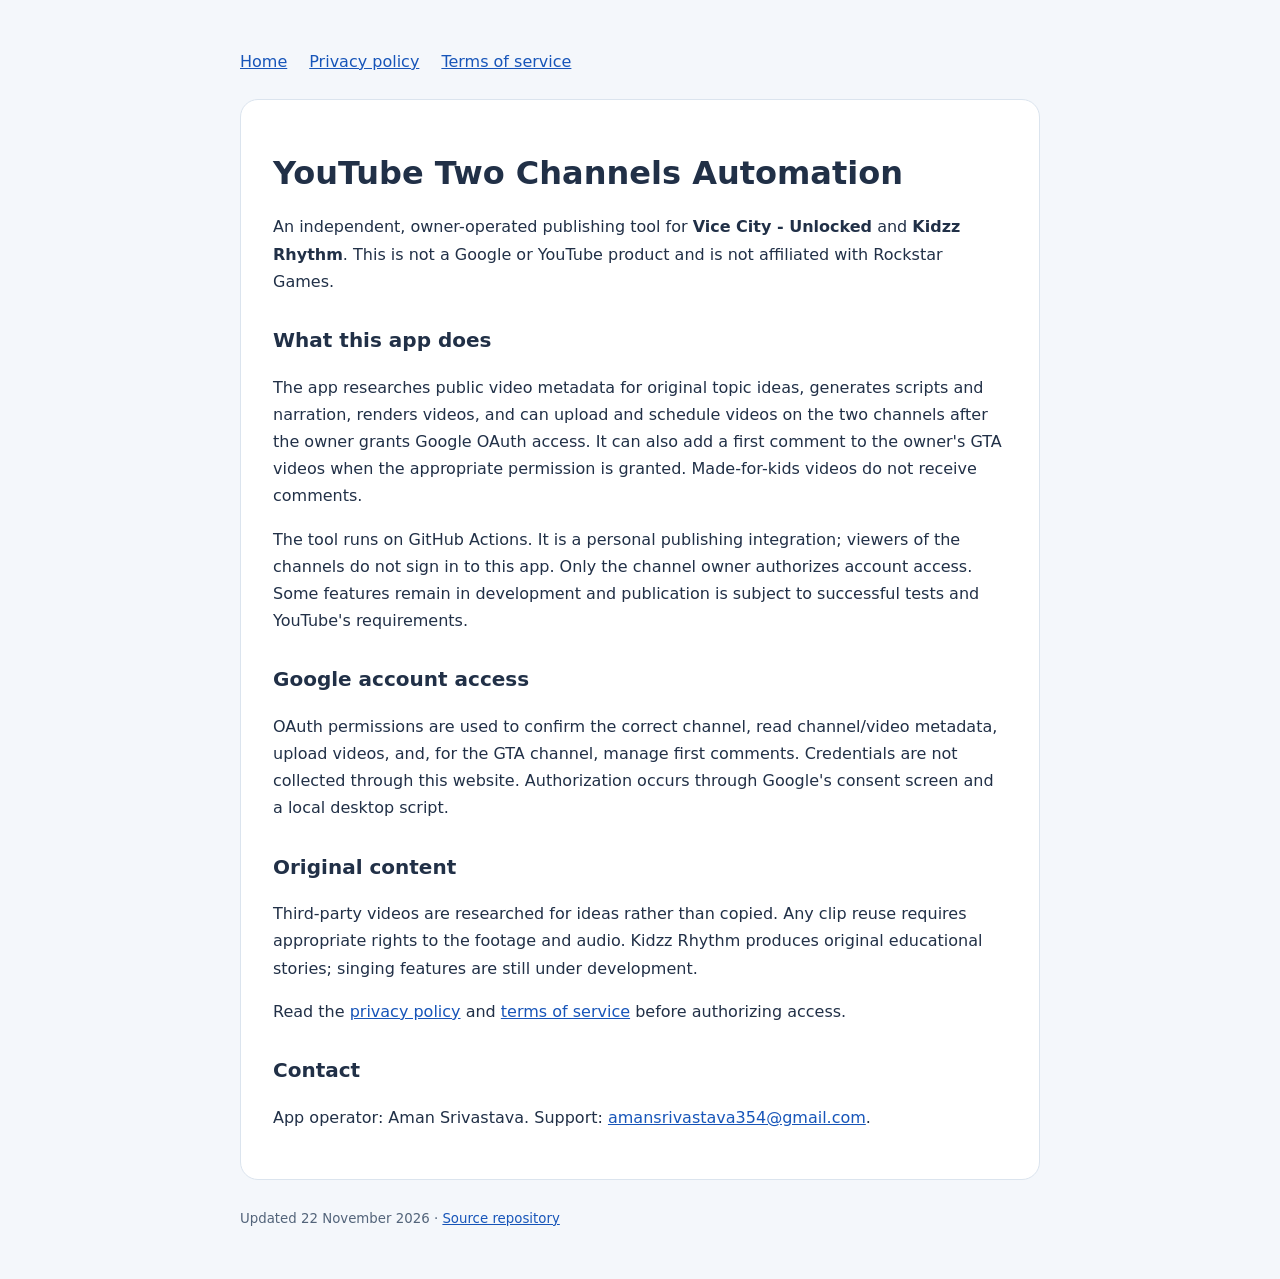
==== docs/index.html @ 5db477f4 "Add truthful app information, privacy and terms pages for OAuth setup" ====
<!doctype html><html lang="en"><head><meta charset="utf-8"><meta name="viewport" content="width=device-width, initial-scale=1"><title>YouTube Two Channels Automation</title><link rel="stylesheet" href="style.css"></head><body><nav><a href="./">Home</a><a href="privacy.html">Privacy policy</a><a href="terms.html">Terms of service</a></nav><main><h1>YouTube Two Channels Automation</h1><p>An independent, owner-operated publishing tool for <strong>Vice City - Unlocked</strong> and <strong>Kidzz Rhythm</strong>. This is not a Google or YouTube product and is not affiliated with Rockstar Games.</p><h2>What this app does</h2><p>The app researches public video metadata for original topic ideas, generates scripts and narration, renders videos, and can upload and schedule videos on the two channels after the owner grants Google OAuth access. It can also add a first comment to the owner's GTA videos when the appropriate permission is granted. Made-for-kids videos do not receive comments.</p><p>The tool runs on GitHub Actions. It is a personal publishing integration; viewers of the channels do not sign in to this app. Only the channel owner authorizes account access. Some features remain in development and publication is subject to successful tests and YouTube's requirements.</p><h2>Google account access</h2><p>OAuth permissions are used to confirm the correct channel, read channel/video metadata, upload videos, and, for the GTA channel, manage first comments. Credentials are not collected through this website. Authorization occurs through Google's consent screen and a local desktop script.</p><h2>Original content</h2><p>Third-party videos are researched for ideas rather than copied. Any clip reuse requires appropriate rights to the footage and audio. Kidzz Rhythm produces original educational stories; singing features are still under development.</p><p>Read the <a href="privacy.html">privacy policy</a> and <a href="terms.html">terms of service</a> before authorizing access.</p><h2>Contact</h2><p>App operator: Aman Srivastava. Support: <a href="mailto:amansrivastava354@gmail.com">amansrivastava354@gmail.com</a>.</p></main><footer><small>Updated 22 November 2026 · <a href="https://github.com/imamnsri/yt-two-channels">Source repository</a></small></footer></body></html>
---- docs/style.css ----
:root{color-scheme:light;font-family:system-ui,-apple-system,sans-serif;color:#213047;background:#f4f7fb}body{max-width:800px;margin:48px auto;padding:0 24px;line-height:1.7}main{background:white;border:1px solid #dbe4ee;border-radius:18px;padding:32px}h1{line-height:1.2;font-size:2rem}h2{font-size:1.25rem;margin-top:28px}a{color:#1755b9}nav{display:flex;gap:22px;flex-wrap:wrap;margin-bottom:24px}small{color:#53647a}footer{margin-top:24px}li{margin:10px 0}
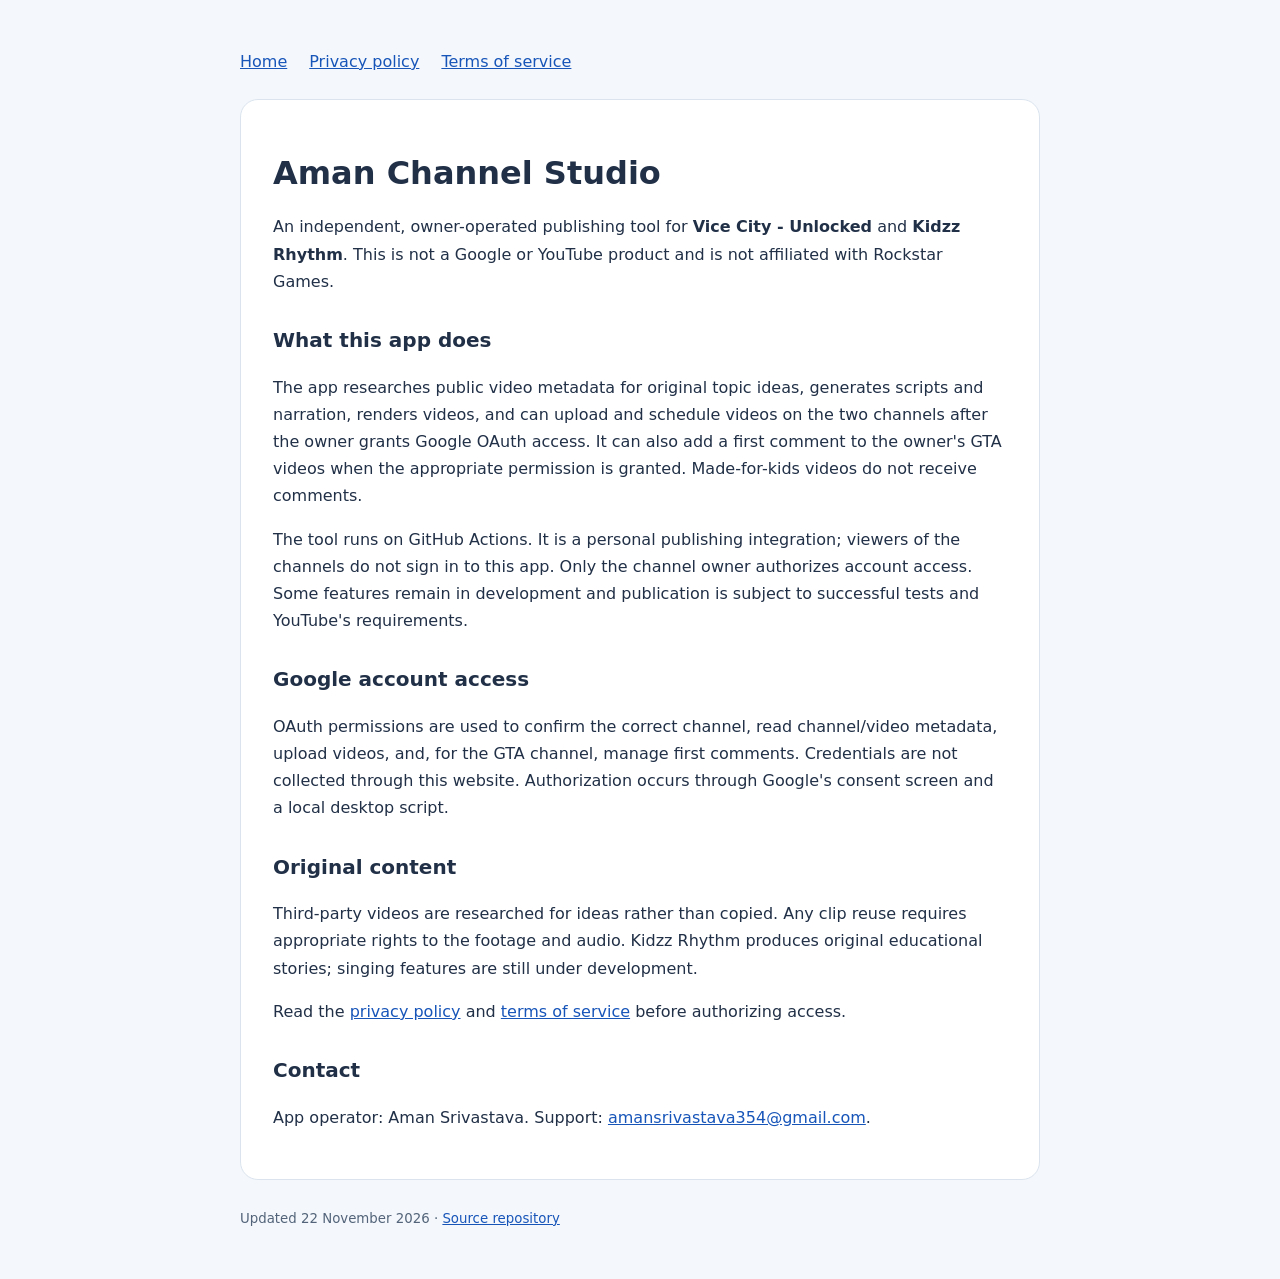
==== commit 3b9129c1: "Use distinct Aman Channel Studio OAuth app branding" ====
--- a/docs/index.html
+++ b/docs/index.html
@@ -1 +1 @@
-<!doctype html><html lang="en"><head><meta charset="utf-8"><meta name="viewport" content="width=device-width, initial-scale=1"><title>YouTube Two Channels Automation</title><link rel="stylesheet" href="style.css"></head><body><nav><a href="./">Home</a><a href="privacy.html">Privacy policy</a><a href="terms.html">Terms of service</a></nav><main><h1>YouTube Two Channels Automation</h1><p>An independent, owner-operated publishing tool for <strong>Vice City - Unlocked</strong> and <strong>Kidzz Rhythm</strong>. This is not a Google or YouTube product and is not affiliated with Rockstar Games.</p><h2>What this app does</h2><p>The app researches public video metadata for original topic ideas, generates scripts and narration, renders videos, and can upload and schedule videos on the two channels after the owner grants Google OAuth access. It can also add a first comment to the owner's GTA videos when the appropriate permission is granted. Made-for-kids videos do not receive comments.</p><p>The tool runs on GitHub Actions. It is a personal publishing integration; viewers of the channels do not sign in to this app. Only the channel owner authorizes account access. Some features remain in development and publication is subject to successful tests and YouTube's requirements.</p><h2>Google account access</h2><p>OAuth permissions are used to confirm the correct channel, read channel/video metadata, upload videos, and, for the GTA channel, manage first comments. Credentials are not collected through this website. Authorization occurs through Google's consent screen and a local desktop script.</p><h2>Original content</h2><p>Third-party videos are researched for ideas rather than copied. Any clip reuse requires appropriate rights to the footage and audio. Kidzz Rhythm produces original educational stories; singing features are still under development.</p><p>Read the <a href="privacy.html">privacy policy</a> and <a href="terms.html">terms of service</a> before authorizing access.</p><h2>Contact</h2><p>App operator: Aman Srivastava. Support: <a href="mailto:amansrivastava354@gmail.com">amansrivastava354@gmail.com</a>.</p></main><footer><small>Updated 22 November 2026 · <a href="https://github.com/imamnsri/yt-two-channels">Source repository</a></small></footer></body></html>
+<!doctype html><html lang="en"><head><meta charset="utf-8"><meta name="viewport" content="width=device-width, initial-scale=1"><title>Aman Channel Studio</title><link rel="stylesheet" href="style.css"></head><body><nav><a href="./">Home</a><a href="privacy.html">Privacy policy</a><a href="terms.html">Terms of service</a></nav><main><h1>Aman Channel Studio</h1><p>An independent, owner-operated publishing tool for <strong>Vice City - Unlocked</strong> and <strong>Kidzz Rhythm</strong>. This is not a Google or YouTube product and is not affiliated with Rockstar Games.</p><h2>What this app does</h2><p>The app researches public video metadata for original topic ideas, generates scripts and narration, renders videos, and can upload and schedule videos on the two channels after the owner grants Google OAuth access. It can also add a first comment to the owner's GTA videos when the appropriate permission is granted. Made-for-kids videos do not receive comments.</p><p>The tool runs on GitHub Actions. It is a personal publishing integration; viewers of the channels do not sign in to this app. Only the channel owner authorizes account access. Some features remain in development and publication is subject to successful tests and YouTube's requirements.</p><h2>Google account access</h2><p>OAuth permissions are used to confirm the correct channel, read channel/video metadata, upload videos, and, for the GTA channel, manage first comments. Credentials are not collected through this website. Authorization occurs through Google's consent screen and a local desktop script.</p><h2>Original content</h2><p>Third-party videos are researched for ideas rather than copied. Any clip reuse requires appropriate rights to the footage and audio. Kidzz Rhythm produces original educational stories; singing features are still under development.</p><p>Read the <a href="privacy.html">privacy policy</a> and <a href="terms.html">terms of service</a> before authorizing access.</p><h2>Contact</h2><p>App operator: Aman Srivastava. Support: <a href="mailto:amansrivastava354@gmail.com">amansrivastava354@gmail.com</a>.</p></main><footer><small>Updated 22 November 2026 · <a href="https://github.com/imamnsri/yt-two-channels">Source repository</a></small></footer></body></html>
